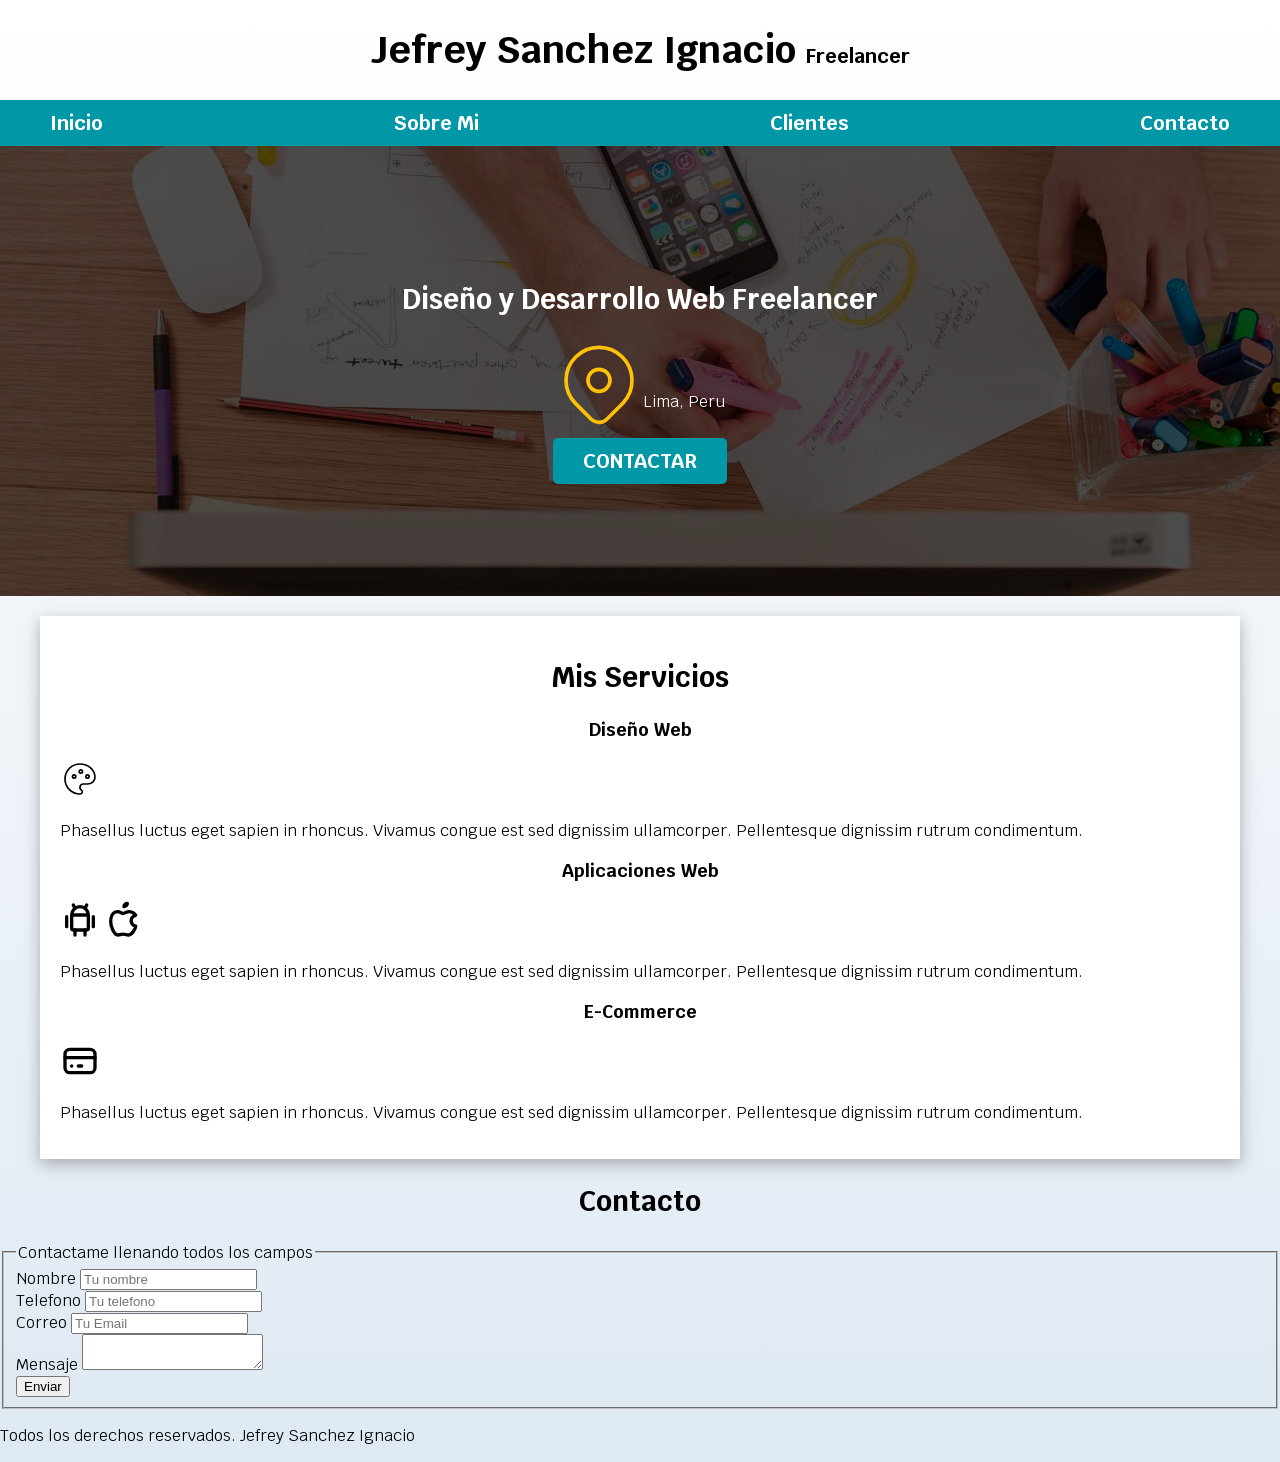
==== index.html @ dd0b4bbe "Landing page creation, HTML, pending CSS" ====
<!DOCTYPE html>
<html lang="es">
<head>
    <meta charset="UTF-8">
    <meta name="viewport" content="width=device-width, initial-scale=1.0">
    <title>Diseñador Freelancer</title>
    <link rel="preload" href="css/normalize.css" as="style">
    <link rel="preconnect" href="https://fonts.googleapis.com">
    <link rel="preconnect" href="https://fonts.gstatic.com" crossorigin>
    <link href="https://fonts.googleapis.com/css2?family=Krub:wght@400;700&display=swap" rel="stylesheet">
    <link rel="preload" href="css/styles.css" as="style">
    <link href="css/styles.css" rel="stylesheet">
</head>
<body>
    <header>
    <h1 class="titulo">Jefrey Sanchez Ignacio <span>Freelancer</span></h1>
    </header>

    <div class="nav-bg">
        <nav class="navegacion-principal contenedor">
            <a href="#">Inicio</a>
            <a href="#">Sobre Mi</a>
            <a href="#">Clientes</a>
            <a href="#">Contacto</a>
        </nav>
    </div>         

 
    <section class="hero">
        <div class="contenido-hero">
        <h2 > Diseño y Desarrollo Web <span> Freelancer</span></h2>
   

    <div class="ubicacion">
                <svg 
            xmlns="http://www.w3.org/2000/svg"
            width="88"
            height="88"
            viewBox="0 0 24 24"
            fill="none"
            stroke="#FFC107"
            stroke-width="1"
            stroke-linecap="round"
            stroke-linejoin="round"
 >
  <path d="M18.364 4.636a9 9 0 0 1 .203 12.519l-.203 .21l-4.243 4.242a3 3 0 0 1 -4.097 .135l-.144 -.135l-4.244 -4.243a9 9 0 0 1 12.728 -12.728zm-6.364 3.364a3 3 0 1 0 0 6a3 3 0 0 0 0 -6z" />
</svg>

    <p>
        Lima, Peru
    </p>
    </div>
    <a class="boton" href="#">Contactar</a>
    </div> <!-- .contenido-hero-->
    </section>

    <main class="contenedor sombra">

        <h2>Mis Servicios</h2>

        <section>
            <h3>Diseño Web</h3>
        
        <svg
            xmlns="http://www.w3.org/2000/svg"
            width="40"
            height="40"
            viewBox="0 0 24 24"
            fill="none"
            stroke="#000000"
            stroke-width="1"
            stroke-linecap="round"
            stroke-linejoin="round"
            >
            <path d="M12 21a9 9 0 0 1 0 -18c4.97 0 9 3.582 9 8c0 1.06 -.474 2.078 -1.318 2.828c-.844 .75 -1.989 1.172 -3.182 1.172h-2.5a2 2 0 0 0 -1 3.75a1.3 1.3 0 0 1 -1 2.25" />
            <path d="M8.5 10.5m-1 0a1 1 0 1 0 2 0a1 1 0 1 0 -2 0" />
            <path d="M12.5 7.5m-1 0a1 1 0 1 0 2 0a1 1 0 1 0 -2 0" />
            <path d="M16.5 10.5m-1 0a1 1 0 1 0 2 0a1 1 0 1 0 -2 0" />
        </svg>

            <p>Phasellus luctus eget sapien in rhoncus. Vivamus 
            congue est sed dignissim ullamcorper. Pellentesque 
            dignissim rutrum condimentum.</p>
        </section>

        <section>
        <h3>Aplicaciones Web</h3>
        <svg
        xmlns="http://www.w3.org/2000/svg"
        width="40"
        height="40"
        viewBox="0 0 24 24"
        fill="none"
        stroke="#000000"
        stroke-width="2"
        stroke-linecap="round"
        stroke-linejoin="round"
        >
        <path d="M4 10l0 6" />
        <path d="M20 10l0 6" />
        <path d="M7 9h10v8a1 1 0 0 1 -1 1h-8a1 1 0 0 1 -1 -1v-8a5 5 0 0 1 10 0" />
        <path d="M8 3l1 2" />
        <path d="M16 3l-1 2" />
        <path d="M9 18l0 3" />
        <path d="M15 18l0 3" />
        </svg>


        <svg
        xmlns="http://www.w3.org/2000/svg"
        width="40"
        height="40"
        viewBox="0 0 24 24"
        fill="none"
        stroke="#000000"
        stroke-width="2"
        stroke-linecap="round"
        stroke-linejoin="round"
        >
        <path d="M8.286 7.008c-3.216 0 -4.286 3.23 -4.286 5.92c0 3.229 2.143 8.072 4.286 8.072c1.165 -.05 1.799 -.538 3.214 -.538c1.406 0 1.607 .538 3.214 .538s4.286 -3.229 4.286 -5.381c-.03 -.011 -2.649 -.434 -2.679 -3.23c-.02 -2.335 2.589 -3.179 2.679 -3.228c-1.096 -1.606 -3.162 -2.113 -3.75 -2.153c-1.535 -.12 -3.032 1.077 -3.75 1.077c-.729 0 -2.036 -1.077 -3.214 -1.077z" />
        <path d="M12 4a2 2 0 0 0 2 -2a2 2 0 0 0 -2 2" />
        </svg>


        <p>Phasellus luctus eget sapien in rhoncus. Vivamus 
            congue est sed dignissim ullamcorper. Pellentesque 
            dignissim rutrum condimentum.</p>
    </section>

    <section>
        <h3>E-Commerce</h3> 
        <svg
            xmlns="http://www.w3.org/2000/svg"
            width="40"
            height="40"
            viewBox="0 0 24 24"
            fill="none"
            stroke="#000000"
            stroke-width="2"
            stroke-linecap="round"
            stroke-linejoin="round"
            >
            <path d="M3 5m0 3a3 3 0 0 1 3 -3h12a3 3 0 0 1 3 3v8a3 3 0 0 1 -3 3h-12a3 3 0 0 1 -3 -3z" />
            <path d="M3 10l18 0" />
            <path d="M7 15l.01 0" />
            <path d="M11 15l2 0" />
        </svg>

        <p>Phasellus luctus eget sapien in rhoncus. Vivamus 
        congue est sed dignissim ullamcorper. Pellentesque 
        dignissim rutrum condimentum.</p>
    </section>
    </main>

    <section>
    
        <h2>Contacto</h2>

        <form>
            <fieldset>
                <legend>Contactame llenando todos los campos</legend>
                
                <div>
                <label>Nombre</label>
                <input type="text" placeholder="Tu nombre">
                </div>

                <div>
                <label>Telefono</label>
                <input type="tel" placeholder="Tu telefono">
                </div>

                <div>
                <label>Correo</label>
                <input type="email" placeholder="Tu Email">
                </div>

                <div>
                <label>Mensaje</label>
                <textarea></textarea>
                </div>

                <div>
                <input type="submit" value="Enviar">
                </div>

            </fieldset>
        </form>
    
    </section>

    <footer>
    <p>Todos los derechos reservados. Jefrey Sanchez Ignacio</p>
    </footer>
    
</body>
</html>
---- css/styles.css ----
:root {
    --blanco: #ffffff;
    --oscuro: #212121;
    --primario: #FFC107;
    --secundario: #0097A7;
    --gris: #757575;
    --fuente-principal: 3.8rem;
    --grisClaro: #DFE9F3;
}


/* Globales **/
html{
    font-size: 62.5%;
    box-sizing: border-box;
}
*, *::before, *::after{
    box-sizing: inherit;
}

body{
    font-size: 16px;
    font-family: "Krub", sans-serif;
    background-image: linear-gradient(to top, var(--grisClaro)  0%, var(--blanco) 100%);
    margin: 0;
    padding: 0;
}

/* Tipografia */
h1{
    font-size: 3.8rem;
}

h2{
    font-size: 2.8rem;
}

h3{
    font-size: 1.8rem;
}

h1, h2, h3{
    text-align: center;
}

/* Titulos */
.titulo {
    text-align: center;
    font-size: 3.8rem;

}

.titulo span{
    font-size: 2rem;
}

.contenedor{
    max-width: 120rem;
    margin: 0 auto 0 auto;
}

.boton{
    background-color: var(--secundario);
    color: var(--blanco);
    padding: 1rem 3rem;
    margin-top: 1rem;
    font-size: 2rem;
    text-decoration: none;
    text-transform: uppercase;
    font-weight: bold;
    border-radius: .5rem;
    width: 90%;
    text-align: center;
}

@media (min-width: 768px){
    .boton{
        width: auto;
    }
}

.sombra{
    -webkit-box-shadow: 0px 5px 15px 0px rgba(112,112,112,0.54);
    -moz-box-shadow: 0px 5px 15px 0px rgba(112,112,112,0.54);
    box-shadow: 0px 5px 15px 0px rgba(112,112,112,0.54);
    background-color: var(--blanco);
    padding: 2rem;
}

.nav-bg{
    background-color: var(--secundario);
}

.navegacion-principal{
    display: flex; 
    flex-direction: column;
}

@media (min-width: 768px) {
    .navegacion-principal {
        flex-direction: row;
        justify-content: space-between;

    }
}

.navegacion-principal a{
    display: block;
    text-align: center;
    color: var(--blanco);
    text-decoration: none;
    font-size: 2rem;
    font-weight: 700;
    padding: 1rem;
}

.navegacion-principal a:hover{
    background-color: var(--primario);
    color: var(--oscuro);
}

.hero{
    background-image: url(../img/hero.jpg);
    background-repeat: no-repeat;
    background-size: cover;
    height: 450px;
    position: relative;
    margin-bottom: 2rem;
}

.contenido-hero{
    position: absolute;
    background-color: rgba(0,0,0, .7); 
    width: 100%;
    height: 100%;
    
    /*codigo para alinear horizontalmente y verticalmente */
    display: flex;
    flex-direction: column;
    align-items: center;
    justify-content: center;
}

.contenido-hero h2, .contenido-hero p{
    color: var(--blanco);
}

.ubicacion{
    display: flex;
    align-items: flex-end;
}
---- css/styles.css ----
:root {
    --blanco: #ffffff;
    --oscuro: #212121;
    --primario: #FFC107;
    --secundario: #0097A7;
    --gris: #757575;
    --fuente-principal: 3.8rem;
    --grisClaro: #DFE9F3;
}


/* Globales **/
html{
    font-size: 62.5%;
    box-sizing: border-box;
}
*, *::before, *::after{
    box-sizing: inherit;
}

body{
    font-size: 16px;
    font-family: "Krub", sans-serif;
    background-image: linear-gradient(to top, var(--grisClaro)  0%, var(--blanco) 100%);
    margin: 0;
    padding: 0;
}

/* Tipografia */
h1{
    font-size: 3.8rem;
}

h2{
    font-size: 2.8rem;
}

h3{
    font-size: 1.8rem;
}

h1, h2, h3{
    text-align: center;
}

/* Titulos */
.titulo {
    text-align: center;
    font-size: 3.8rem;

}

.titulo span{
    font-size: 2rem;
}

.contenedor{
    max-width: 120rem;
    margin: 0 auto 0 auto;
}

.boton{
    background-color: var(--secundario);
    color: var(--blanco);
    padding: 1rem 3rem;
    margin-top: 1rem;
    font-size: 2rem;
    text-decoration: none;
    text-transform: uppercase;
    font-weight: bold;
    border-radius: .5rem;
    width: 90%;
    text-align: center;
}

@media (min-width: 768px){
    .boton{
        width: auto;
    }
}

.sombra{
    -webkit-box-shadow: 0px 5px 15px 0px rgba(112,112,112,0.54);
    -moz-box-shadow: 0px 5px 15px 0px rgba(112,112,112,0.54);
    box-shadow: 0px 5px 15px 0px rgba(112,112,112,0.54);
    background-color: var(--blanco);
    padding: 2rem;
}

.nav-bg{
    background-color: var(--secundario);
}

.navegacion-principal{
    display: flex; 
    flex-direction: column;
}

@media (min-width: 768px) {
    .navegacion-principal {
        flex-direction: row;
        justify-content: space-between;

    }
}

.navegacion-principal a{
    display: block;
    text-align: center;
    color: var(--blanco);
    text-decoration: none;
    font-size: 2rem;
    font-weight: 700;
    padding: 1rem;
}

.navegacion-principal a:hover{
    background-color: var(--primario);
    color: var(--oscuro);
}

.hero{
    background-image: url(../img/hero.jpg);
    background-repeat: no-repeat;
    background-size: cover;
    height: 450px;
    position: relative;
    margin-bottom: 2rem;
}

.contenido-hero{
    position: absolute;
    background-color: rgba(0,0,0, .7); 
    width: 100%;
    height: 100%;
    
    /*codigo para alinear horizontalmente y verticalmente */
    display: flex;
    flex-direction: column;
    align-items: center;
    justify-content: center;
}

.contenido-hero h2, .contenido-hero p{
    color: var(--blanco);
}

.ubicacion{
    display: flex;
    align-items: flex-end;
}
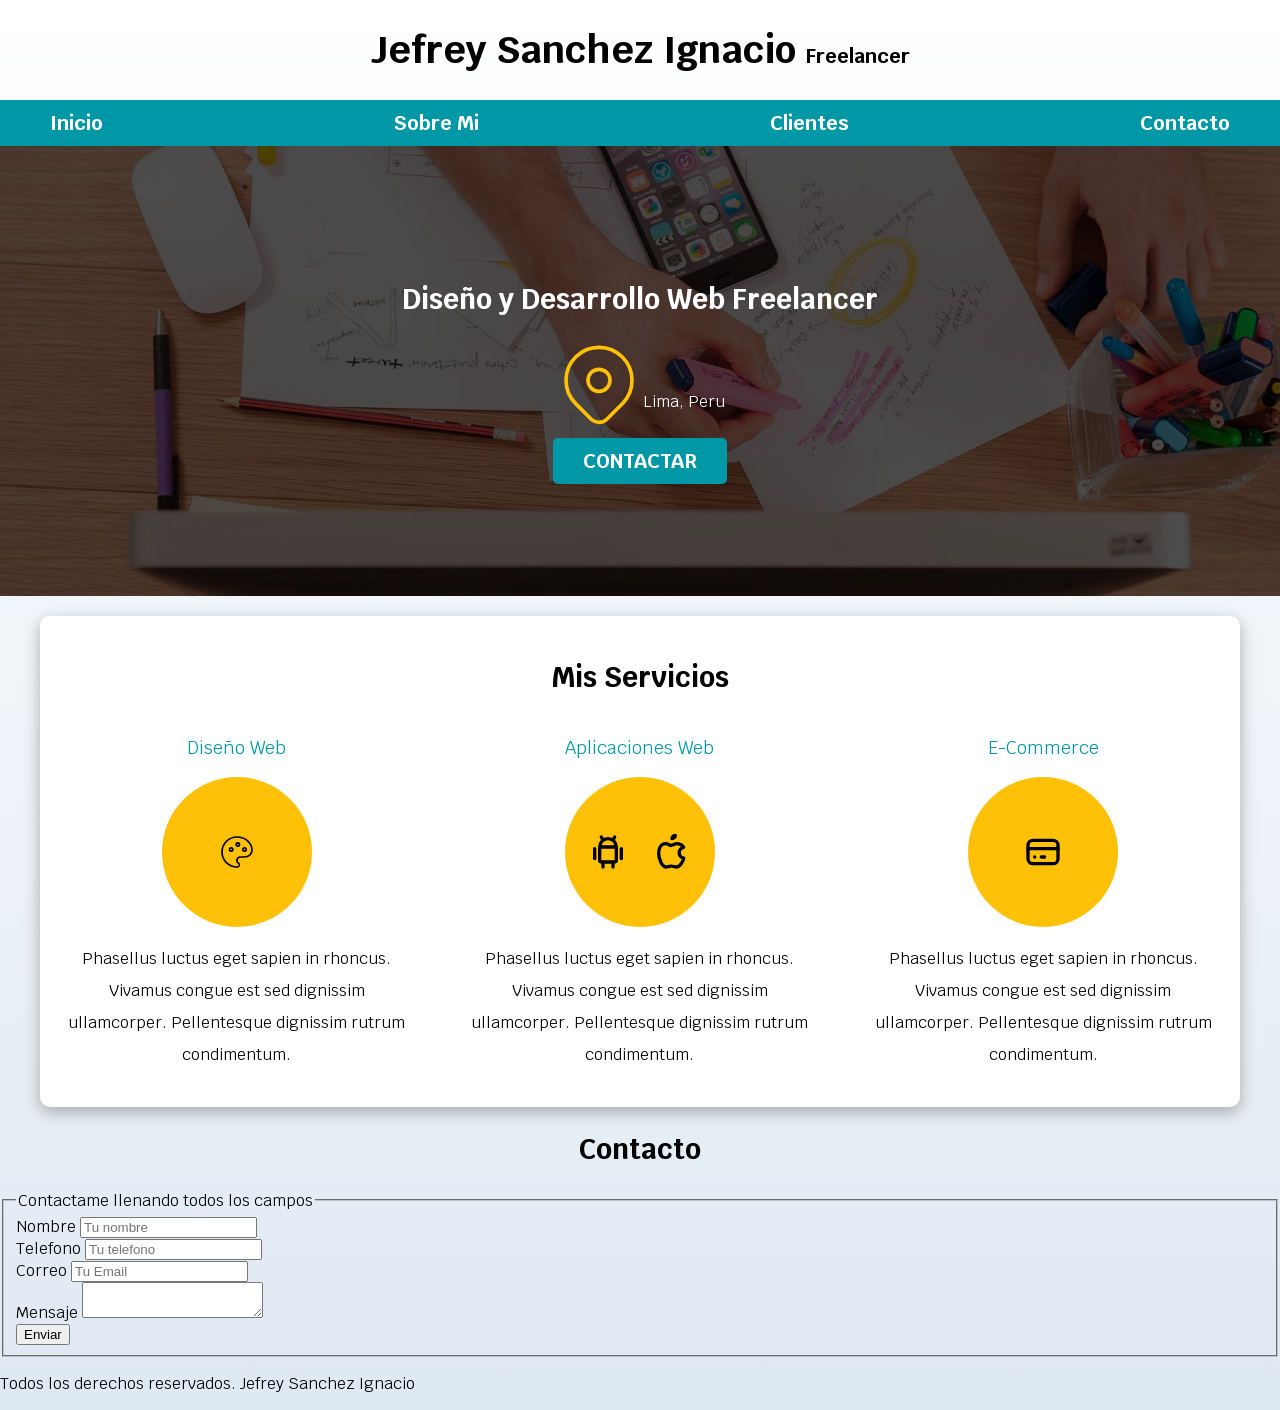
==== commit 80f38996: "My Services section: add CSS and HTML" ====
--- a/index.html
+++ b/index.html
@@ -54,82 +54,42 @@
     </div> <!-- .contenido-hero-->
     </section>
 
-    <main class="contenedor sombra">
+ <main class="contenedor sombra">
 
         <h2>Mis Servicios</h2>
 
-        <section>
-            <h3>Diseño Web</h3>
-        
-        <svg
-            xmlns="http://www.w3.org/2000/svg"
-            width="40"
-            height="40"
-            viewBox="0 0 24 24"
-            fill="none"
-            stroke="#000000"
-            stroke-width="1"
-            stroke-linecap="round"
-            stroke-linejoin="round"
-            >
-            <path d="M12 21a9 9 0 0 1 0 -18c4.97 0 9 3.582 9 8c0 1.06 -.474 2.078 -1.318 2.828c-.844 .75 -1.989 1.172 -3.182 1.172h-2.5a2 2 0 0 0 -1 3.75a1.3 1.3 0 0 1 -1 2.25" />
-            <path d="M8.5 10.5m-1 0a1 1 0 1 0 2 0a1 1 0 1 0 -2 0" />
-            <path d="M12.5 7.5m-1 0a1 1 0 1 0 2 0a1 1 0 1 0 -2 0" />
-            <path d="M16.5 10.5m-1 0a1 1 0 1 0 2 0a1 1 0 1 0 -2 0" />
-        </svg>
-
-            <p>Phasellus luctus eget sapien in rhoncus. Vivamus 
-            congue est sed dignissim ullamcorper. Pellentesque 
-            dignissim rutrum condimentum.</p>
-        </section>
-
-        <section>
-        <h3>Aplicaciones Web</h3>
-        <svg
-        xmlns="http://www.w3.org/2000/svg"
-        width="40"
-        height="40"
-        viewBox="0 0 24 24"
-        fill="none"
-        stroke="#000000"
-        stroke-width="2"
-        stroke-linecap="round"
-        stroke-linejoin="round"
-        >
-        <path d="M4 10l0 6" />
-        <path d="M20 10l0 6" />
-        <path d="M7 9h10v8a1 1 0 0 1 -1 1h-8a1 1 0 0 1 -1 -1v-8a5 5 0 0 1 10 0" />
-        <path d="M8 3l1 2" />
-        <path d="M16 3l-1 2" />
-        <path d="M9 18l0 3" />
-        <path d="M15 18l0 3" />
-        </svg>
-
-
-        <svg
-        xmlns="http://www.w3.org/2000/svg"
-        width="40"
-        height="40"
-        viewBox="0 0 24 24"
-        fill="none"
-        stroke="#000000"
-        stroke-width="2"
-        stroke-linecap="round"
-        stroke-linejoin="round"
-        >
-        <path d="M8.286 7.008c-3.216 0 -4.286 3.23 -4.286 5.92c0 3.229 2.143 8.072 4.286 8.072c1.165 -.05 1.799 -.538 3.214 -.538c1.406 0 1.607 .538 3.214 .538s4.286 -3.229 4.286 -5.381c-.03 -.011 -2.649 -.434 -2.679 -3.23c-.02 -2.335 2.589 -3.179 2.679 -3.228c-1.096 -1.606 -3.162 -2.113 -3.75 -2.153c-1.535 -.12 -3.032 1.077 -3.75 1.077c-.729 0 -2.036 -1.077 -3.214 -1.077z" />
-        <path d="M12 4a2 2 0 0 0 2 -2a2 2 0 0 0 -2 2" />
-        </svg>
-
-
-        <p>Phasellus luctus eget sapien in rhoncus. Vivamus 
-            congue est sed dignissim ullamcorper. Pellentesque 
-            dignissim rutrum condimentum.</p>
-    </section>
-
-    <section>
-        <h3>E-Commerce</h3> 
-        <svg
+    <div class="servicios">
+
+            <section class="servicio">
+                <h3>Diseño Web</h3>
+                <div class="iconos">
+            <svg
+                xmlns="http://www.w3.org/2000/svg"
+                width="40"
+                height="40"
+                viewBox="0 0 24 24"
+                fill="none"
+                stroke="#000000"
+                stroke-width="1"
+                stroke-linecap="round"
+                stroke-linejoin="round"
+                >
+                <path d="M12 21a9 9 0 0 1 0 -18c4.97 0 9 3.582 9 8c0 1.06 -.474 2.078 -1.318 2.828c-.844 .75 -1.989 1.172 -3.182 1.172h-2.5a2 2 0 0 0 -1 3.75a1.3 1.3 0 0 1 -1 2.25" />
+                <path d="M8.5 10.5m-1 0a1 1 0 1 0 2 0a1 1 0 1 0 -2 0" />
+                <path d="M12.5 7.5m-1 0a1 1 0 1 0 2 0a1 1 0 1 0 -2 0" />
+                <path d="M16.5 10.5m-1 0a1 1 0 1 0 2 0a1 1 0 1 0 -2 0" />
+            </svg>
+            </div>
+
+                <p>Phasellus luctus eget sapien in rhoncus. Vivamus 
+                congue est sed dignissim ullamcorper. Pellentesque 
+                dignissim rutrum condimentum.</p>
+            </section>
+
+            <section class="servicio">
+            <h3>Aplicaciones Web</h3>
+            <div class="iconos">
+            <svg
             xmlns="http://www.w3.org/2000/svg"
             width="40"
             height="40"
@@ -140,17 +100,64 @@
             stroke-linecap="round"
             stroke-linejoin="round"
             >
-            <path d="M3 5m0 3a3 3 0 0 1 3 -3h12a3 3 0 0 1 3 3v8a3 3 0 0 1 -3 3h-12a3 3 0 0 1 -3 -3z" />
-            <path d="M3 10l18 0" />
-            <path d="M7 15l.01 0" />
-            <path d="M11 15l2 0" />
-        </svg>
-
-        <p>Phasellus luctus eget sapien in rhoncus. Vivamus 
-        congue est sed dignissim ullamcorper. Pellentesque 
-        dignissim rutrum condimentum.</p>
-    </section>
-    </main>
+            <path d="M4 10l0 6" />
+            <path d="M20 10l0 6" />
+            <path d="M7 9h10v8a1 1 0 0 1 -1 1h-8a1 1 0 0 1 -1 -1v-8a5 5 0 0 1 10 0" />
+            <path d="M8 3l1 2" />
+            <path d="M16 3l-1 2" />
+            <path d="M9 18l0 3" />
+            <path d="M15 18l0 3" />
+            </svg>
+
+
+            <svg
+            xmlns="http://www.w3.org/2000/svg"
+            width="40"
+            height="40"
+            viewBox="0 0 24 24"
+            fill="none"
+            stroke="#000000"
+            stroke-width="2"
+            stroke-linecap="round"
+            stroke-linejoin="round"
+            >
+            <path d="M8.286 7.008c-3.216 0 -4.286 3.23 -4.286 5.92c0 3.229 2.143 8.072 4.286 8.072c1.165 -.05 1.799 -.538 3.214 -.538c1.406 0 1.607 .538 3.214 .538s4.286 -3.229 4.286 -5.381c-.03 -.011 -2.649 -.434 -2.679 -3.23c-.02 -2.335 2.589 -3.179 2.679 -3.228c-1.096 -1.606 -3.162 -2.113 -3.75 -2.153c-1.535 -.12 -3.032 1.077 -3.75 1.077c-.729 0 -2.036 -1.077 -3.214 -1.077z" />
+            <path d="M12 4a2 2 0 0 0 2 -2a2 2 0 0 0 -2 2" />
+            </svg>
+            </div>
+
+            <p>Phasellus luctus eget sapien in rhoncus. Vivamus 
+                congue est sed dignissim ullamcorper. Pellentesque 
+                dignissim rutrum condimentum.</p>
+        </section>
+
+        <section class="servicio">
+            <h3>E-Commerce</h3> 
+            <div class="iconos">
+            <svg
+                xmlns="http://www.w3.org/2000/svg"
+                width="40"
+                height="40"
+                viewBox="0 0 24 24"
+                fill="none"
+                stroke="#000000"
+                stroke-width="2"
+                stroke-linecap="round"
+                stroke-linejoin="round"
+                >
+                <path d="M3 5m0 3a3 3 0 0 1 3 -3h12a3 3 0 0 1 3 3v8a3 3 0 0 1 -3 3h-12a3 3 0 0 1 -3 -3z" />
+                <path d="M3 10l18 0" />
+                <path d="M7 15l.01 0" />
+                <path d="M11 15l2 0" />
+            </svg>
+            </div>
+
+            <p>Phasellus luctus eget sapien in rhoncus. Vivamus 
+            congue est sed dignissim ullamcorper. Pellentesque 
+            dignissim rutrum condimentum.</p>
+        </section>
+    </div>
+</main>
 
     <section>
     
--- a/css/styles.css
+++ b/css/styles.css
@@ -85,6 +85,7 @@
     box-shadow: 0px 5px 15px 0px rgba(112,112,112,0.54);
     background-color: var(--blanco);
     padding: 2rem;
+    border-radius: 1rem;
 }
 
 .nav-bg{
@@ -150,3 +151,39 @@
     align-items: flex-end;
 }
 
+/** Servicios **/
+@media (min-width: 768px){
+.servicios{
+    display: grid;
+    grid-template-columns: repeat(3, 1fr);
+    column-gap: 5rem;
+    }
+}
+
+.servicio{
+    display: flex;
+    flex-direction: column;
+    align-items: center;
+}
+
+.servicio h3{
+    color: var(--secundario);
+    font-weight: normal;
+
+}
+
+.servicio p{
+    line-height: 2;
+    text-align: center;
+}
+
+.servicio .iconos{
+    height: 15rem;
+    width: 15rem;
+    background-color: var(--primario);
+    border-radius: 50%;
+    display: flex;
+    justify-content: space-evenly;
+    align-items: center;
+}
+
--- a/css/styles.css
+++ b/css/styles.css
@@ -85,6 +85,7 @@
     box-shadow: 0px 5px 15px 0px rgba(112,112,112,0.54);
     background-color: var(--blanco);
     padding: 2rem;
+    border-radius: 1rem;
 }
 
 .nav-bg{
@@ -150,3 +151,39 @@
     align-items: flex-end;
 }
 
+/** Servicios **/
+@media (min-width: 768px){
+.servicios{
+    display: grid;
+    grid-template-columns: repeat(3, 1fr);
+    column-gap: 5rem;
+    }
+}
+
+.servicio{
+    display: flex;
+    flex-direction: column;
+    align-items: center;
+}
+
+.servicio h3{
+    color: var(--secundario);
+    font-weight: normal;
+
+}
+
+.servicio p{
+    line-height: 2;
+    text-align: center;
+}
+
+.servicio .iconos{
+    height: 15rem;
+    width: 15rem;
+    background-color: var(--primario);
+    border-radius: 50%;
+    display: flex;
+    justify-content: space-evenly;
+    align-items: center;
+}
+
